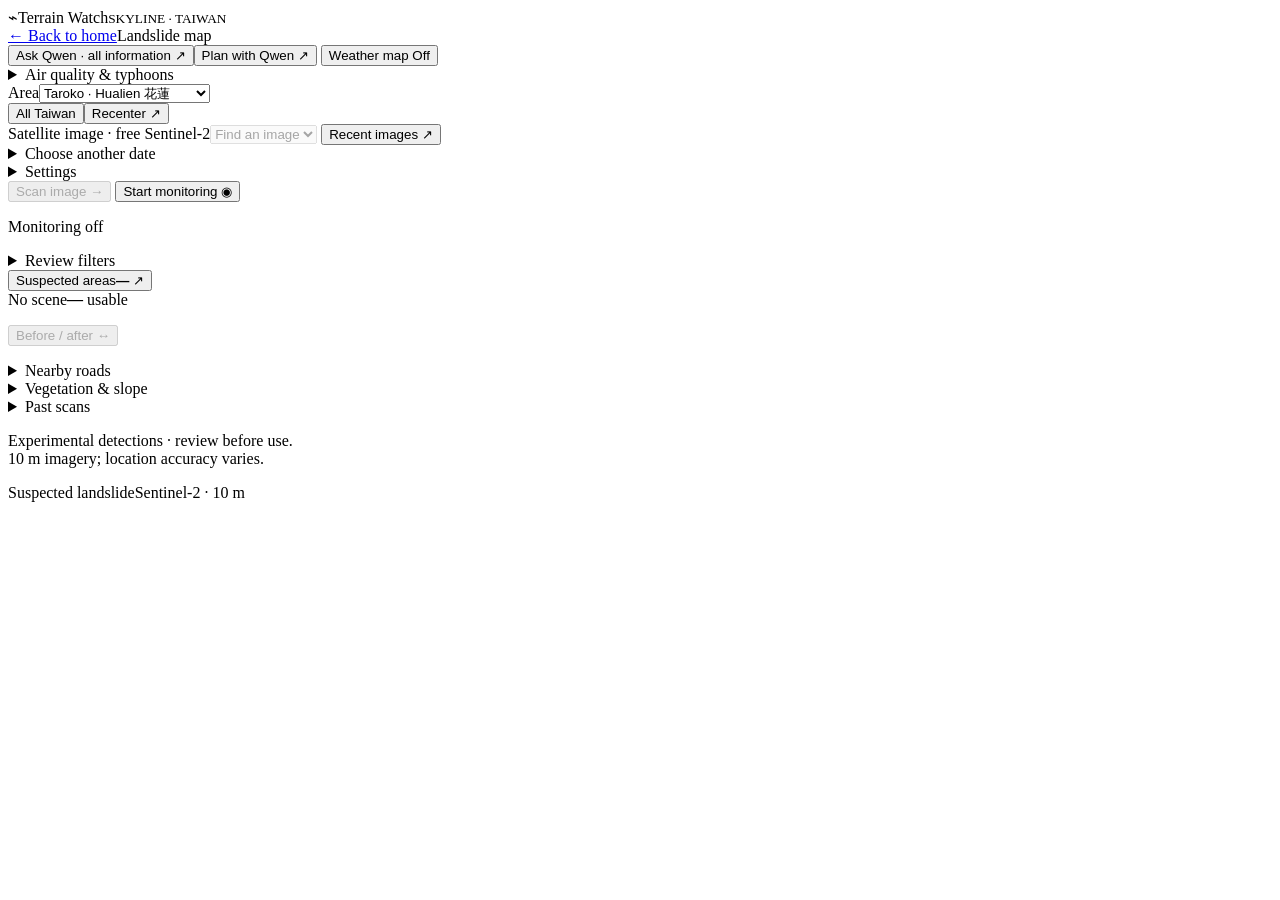
==== submission/static/index.html @ d635cbd6 "Keep scan locations consistent and add measured review guidance" ====
<!doctype html>
<html lang="en"><head><meta charset="utf-8"><meta name="viewport" content="width=device-width,initial-scale=1"><title>Skyline · Terrain Watch</title><link rel="icon" href="data:image/svg+xml,%3Csvg xmlns=%27http://www.w3.org/2000/svg%27 viewBox=%270 0 64 64%27%3E%3Crect width=%2764%27 height=%2764%27 rx=%2712%27 fill=%27%231b2422%27/%3E%3Cpath d=%27M10 48L28 14L38 34L45 24L56 48%27 fill=%27none%27 stroke=%27%23FFC24B%27 stroke-width=%274%27/%3E%3C/svg%3E"><link rel="stylesheet" href="/static/vendor/leaflet.css"><link rel="stylesheet" href="/static/style.css?v=20261116-location1"><link rel="preconnect" href="https://fonts.googleapis.com"><link rel="preconnect" href="https://fonts.gstatic.com" crossorigin><link href="https://fonts.googleapis.com/css2?family=Bricolage+Grotesque:wght@400;500;600;700;800&family=Inter:wght@400;500;600;700&display=swap" rel="stylesheet"><link rel="stylesheet" href="/static/skyline-theme.css?v=3"><link rel="stylesheet" href="/static/workspace.css?v=1"></head>
<body>
<div id="map" aria-label="Taiwan satellite and landslide map"></div>
<section id="windy-surface" class="windy-surface" hidden aria-label="Windy weather map"><iframe id="windy-frame" title="Windy interactive forecast map" referrerpolicy="strict-origin-when-cross-origin"></iframe></section><aside class="controls">
<div class="brand"><span class="brand-icon">⌁</span><span>Terrain Watch<small>SKYLINE · TAIWAN</small></span><span class="live-dot" title="Local server"></span></div>
<nav class="workspace-nav" aria-label="Workspace"><a href="/skyline/#home">← Back to home</a><span aria-current="page">Landslide map</span></nav>
<button class="secondary" data-workspace-qwen>Ask Qwen · all information ↗</button><button id="ask-qwen" class="secondary assistant-open">Plan with Qwen <span>↗</span></button>
<button id="weather-toggle" class="secondary" aria-pressed="false">Weather map <span>Off</span></button><div id="weather-controls" hidden><label for="weather-mode">Weather view</label><select id="weather-mode"><option value="native">Our weather + landslides</option><option value="windy">Windy · interactive map</option></select><div id="windy-options" hidden><label for="windy-layer">Windy layer</label><select id="windy-layer"><option value="wind">Wind</option><option value="rain">Rain / thunder</option><option value="temp">Temperature</option><option value="clouds">Clouds</option></select><div class="map-actions"><button id="windy-taiwan" class="text-button">All Taiwan ↗</button><button id="windy-area" class="text-button">Selected scan area ↗</button></div><p class="hint">Windy is a separate interactive map. Choose Our weather + landslides for segmentation overlays. Qwen and saved reports use MET Norway; forecast values and times may differ.</p></div><div id="native-weather-options">
<label for="weather-metric">Weather layer</label><select id="weather-metric"><option value="precipitation_24h_mm">Rain · next 24 hours</option><option value="precipitation_6h_mm">Rain · next 6 hours</option><option value="precipitation_48h_mm">Rain · next 48 hours</option><option value="precipitation">Hourly rainfall</option><option value="wind_speed_10m">Wind speed &amp; direction</option><option value="temperature_2m">Temperature</option><option value="cloud_cover">Cloud cover</option></select>
<label for="weather-hour">Forecast time <output id="weather-hour-label"></output></label><input id="weather-hour" type="range" min="0" max="47" value="0" step="1" disabled>
<label for="weather-opacity">Weather opacity <output id="weather-opacity-label">35%</output></label><input id="weather-opacity" type="range" min="10" max="85" value="35" step="5">
<div id="weather-legend"></div><p id="weather-status" class="hint" aria-live="polite"></p><p id="weather-resolution" class="hint"></p>
<div class="map-actions"><button id="weather-overview" class="text-button">Taiwan overview ↗</button><button id="weather-refresh" class="text-button">Load this view ↻</button></div>
<p class="hint">ECMWF via MET Norway · CC BY 4.0. Smooth shading is interpolated; transparent gaps are unassessed. Weather stays below landslide outlines.</p></div></div><details id="skyline-context"><summary>Air quality &amp; typhoons</summary><p class="hint">Skyline’s city models and the CWA typhoon feed.</p><label for="skyline-city">City forecast</label><select id="skyline-city"><option>Loading cities…</option></select><button id="skyline-load" class="text-button">Load forecast ↻</button><div id="skyline-air" class="hint" aria-live="polite"></div><div id="skyline-typhoon" class="hint" aria-live="polite"></div><p class="hint">City forecasts are separate from mountain slope observations.</p></details><label for="preset">Area</label><select id="preset"><option value="24.16,121.60">Taroko · Hualien 花蓮</option><option value="24.30,121.15">Taichung mountains 臺中</option><option value="23.55,120.80">Alishan · Chiayi 嘉義</option><option value="24.24,121.27">Ren’ai · Nantou 南投</option><option value="custom">Custom map location</option></select>
<div class="map-actions"><button id="overview" class="text-button">All Taiwan</button><button id="fit" class="text-button">Recenter ↗</button></div>
<label for="scene">Satellite image · free Sentinel-2</label><select id="scene" disabled><option>Find an image</option></select>
<button id="recent" class="text-button">Recent images ↗</button>
<details id="image-options"><summary>Choose another date</summary><div class="row"><div><label for="start">From</label><input id="start" type="date"></div><div><label for="end">To</label><input id="end" type="date"></div></div><div class="row area-row"><label for="cloud">Scene cloud limit</label><select id="cloud"><option value="30">30%</option><option value="60" selected>60%</option><option value="100">Any</option></select></div><button id="search" class="secondary">Find satellite scenes <span>↗</span></button><p id="search-status" class="hint">Free Sentinel-2 imagery. Pick a date range to search.</p></details>
<details id="settings"><summary>Settings</summary><div class="row"><div><label for="lat">Latitude</label><input id="lat" type="number" step="0.0001" value="24.16" min="21.8" max="26.5"></div><div><label for="lon">Longitude</label><input id="lon" type="number" step="0.0001" value="121.60" min="118.0" max="122.1"></div></div><div class="row area-row"><label for="width">Area width</label><select id="width"><option value="2">2 × 2 km</option><option value="6" selected>6 × 6 km</option><option value="12">12 × 12 km</option><option value="24">24 × 24 km</option><option value="36">36 × 36 km</option><option value="60">60 × 60 km</option></select></div><label for="model">Model</label><select id="model"></select><div class="row area-row"><label for="confidence">Segmentation threshold</label><output id="confidence-value">0.35</output></div><input id="confidence" type="range" min="0.001" max="0.95" step="0.001" value="0.35"><p id="model-note" class="hint">U-Net · infrared + terrain · 128 px at native 10 m. Threshold is a model score, not landslide risk.</p><p class="hint">Click the map to move the area.</p></details>
<button id="scan" class="primary" disabled>Scan image <span>→</span></button>
<div id="progress-wrap" hidden><div class="progress-track"><div id="progress"></div></div><p id="scan-status" aria-live="polite"></p></div><div id="error" role="alert" hidden></div>
<button id="watch" class="secondary">Start monitoring <span>◉</span></button><button id="check-now" class="text-button" hidden>Check now ↻</button><p id="watch-status" class="hint watch-hint" aria-live="polite">Monitoring off</p>
<details id="review-filters"><summary>Review filters <span id="filter-badge"></span></summary><label class="filter-check"><input id="filter-vegetation" type="checkbox"> Vegetation loss supported</label><label class="filter-check"><input id="filter-road" type="checkbox"> Within 200 m of a mapped road</label><label for="filter-size">Minimum footprint</label><select id="filter-size"><option value="0">Any size</option><option value="1000">0.1 ha</option><option value="5000">0.5 ha</option><option value="10000">1 ha</option><option value="50000">5 ha</option></select><p id="filter-summary" class="hint" aria-live="polite">Select a scan to review candidates.</p><button id="reset-filters" class="text-button">Reset · show all</button><p class="hint">Filters combine. Missing evidence does not pass a filter. Qwen and downloads use the complete scan.</p></details>
<button id="toggle-results" class="result-toggle"><span>Suspected areas</span><span><b id="count">—</b> ↗</span></button>
<div class="meta"><span id="acquired">No scene</span><span><b id="usable">—</b> usable</span></div>
<p id="coverage" class="hint" aria-live="polite"></p>
<button id="compare-images" class="secondary" disabled>Before / after <span>↔</span></button><p id="comparison-availability" class="hint"></p>
<details id="roads-panel"><summary>Nearby roads</summary><p id="roads-note" class="hint">Select a completed scan.</p><button id="check-roads" class="text-button" disabled>Check nearby roads ↗</button><p class="hint">Distance to mapped road centerlines, within 2 km. Tracks included. Proximity does not establish a blockage or unsafe road. © OpenStreetMap contributors.</p></details>
<details id="evidence-panel"><summary>Vegetation &amp; slope</summary><p id="evidence-note" class="hint">Run a new scan to calculate supporting evidence.</p><label for="evidence-view">Map view</label><select id="evidence-view"><option value="after">After image</option></select><p id="evidence-legend" class="hint"></p><p class="hint">For U-Net, slope is also a model input; this is supporting context, not independent confirmation.</p><p class="hint">Screening rules: prior NDVI ≥0.4, drop ≥0.2 on ≥30% of paired clear pixels; median slope ≥15°. At least 50% coverage required. These rules are experimental. All candidates stay visible.</p></details>
<details class="history"><summary>Past scans</summary><div id="history">No scans yet.</div></details>
<p class="notice">Experimental detections · review before use.<br>10 m imagery; location accuracy varies.</p>
</aside>
<section id="result-drawer" class="result-drawer" hidden><nav class="feature-back" aria-label="Results navigation"><button type="button" class="text-button" data-back-map="result">← Back to map</button><a href="/skyline/#home">Skyline home ↗</a></nav>
<div class="results-header"><h2>Suspected areas</h2><button id="close-results" class="text-button" aria-label="Close detection list">✕</button></div><p id="result-note" class="hint">Run a scan to find candidates.</p><div id="downloads" hidden><a id="csv" class="download" download>↓ All CSV</a><a id="geojson" class="download" download>↓ All GeoJSON</a><a id="mask-download" class="download" download hidden>↓ Segmentation TIFF</a></div><details id="result-weather-panel" open><summary>Weather forecast</summary><div id="result-weather"></div><button id="refresh-result-weather" class="text-button" disabled>Add current forecast ↻</button><div id="weather-downloads" hidden><a id="weather-json" class="download" download>↓ Forecast JSON</a><a id="weather-csv" class="download" download>↓ Hourly CSV</a></div></details><label for="candidate-order">Order candidates</label><select id="candidate-order"><option value="id">Area number</option><option value="road">Nearest to a mapped road</option></select><div class="table-wrap"><table><thead><tr><th>AREA</th><th>LATITUDE</th><th>LONGITUDE</th><th>SIZE</th><th>SCORE / EVIDENCE</th><th>NEAREST ROAD</th><th></th></tr></thead><tbody id="detections"><tr><td colspan="6" class="empty">No scan selected.</td></tr></tbody></table></div></section>
<section id="assistant-drawer" class="result-drawer assistant-drawer" aria-label="Local Qwen scan assistant" hidden><nav class="feature-back" aria-label="Qwen navigation"><button type="button" class="text-button" data-back-map="assistant">← Back to map</button><a href="/skyline/#home">Skyline home ↗</a></nav>
<div class="results-header"><h2>Qwen assistant</h2><button id="close-assistant" class="text-button" aria-label="Close Qwen assistant">✕</button></div>
<p id="assistant-status" class="hint">Local assistant · runs on your Mac</p>
<form id="assistant-form"><label for="assistant-input">What would you like to check?</label><textarea id="assistant-input" rows="3" maxlength="1500" required placeholder="Scan Hualien’s mountains"></textarea><label for="assistant-size">Proposed scan size</label><select id="assistant-size"><option value="">Automatic · based on requested place</option><option value="6">6 × 6 km · 36 km²</option><option value="12">12 × 12 km · 144 km²</option><option value="24">24 × 24 km · 576 km²</option><option value="36">36 × 36 km · 1,296 km²</option><option value="60">60 × 60 km · 3,600 km²</option></select><button id="assistant-prepare" class="secondary" type="submit">Prepare request <span>→</span></button></form>
<button id="assistant-new" class="text-button" hidden>New request ↗</button><p id="assistant-help" class="hint">Ask “weather in Hualien,” “rain here,” or request a scan anywhere in Taiwan. Up to 60 × 60 km per scan.</p>
<details id="assistant-chat" open><summary>Ask a follow-up</summary>
<p id="assistant-chat-context" class="hint">General questions · no scan selected</p>
<button id="assistant-chat-use-scan" class="text-button" hidden>Discuss the displayed scan ↗</button>
<div id="assistant-chat-messages" role="log" aria-label="Conversation with Qwen" aria-live="polite"></div>
<form id="assistant-chat-form"><label for="assistant-chat-input">Your question</label><textarea id="assistant-chat-input" rows="2" maxlength="1500" required placeholder="Why was Area 26 flagged? Which areas are near roads?"></textarea><button id="assistant-chat-send" class="secondary" type="submit">Ask Qwen <span>→</span></button></form>
<p id="assistant-chat-status" class="hint" role="status"></p><p class="hint">Answers use the saved scan and forecast. Recent questions stay in this conversation.</p>
</details>
<p id="assistant-message" class="assistant-message" role="status" aria-live="polite"></p>
<div id="assistant-weather" hidden></div><div id="assistant-place-choices" hidden></div><p class="hint">Place search: <a href="https://photon.komoot.io" target="_blank" rel="noopener">Photon</a> / © <a href="https://www.openstreetmap.org/copyright" target="_blank" rel="noopener">OpenStreetMap</a>. The place query is sent to this public service; Qwen runs locally.</p>
<div id="assistant-plan" hidden><div class="assistant-plan-card"><h3 id="assistant-plan-name"></h3><p id="assistant-scope" class="hint"></p><p id="assistant-plan-facts"></p><p id="assistant-eta" class="assistant-eta"></p><details><summary>About the estimate</summary><p id="assistant-estimate-note" class="hint"></p><p id="assistant-scene-note" class="hint"></p></details><button id="assistant-boundary" class="text-button">Show proposed boundary ↗</button></div>
<button id="assistant-confirm" class="primary">Start this scan <span>→</span></button><button id="assistant-cancel" class="text-button assistant-cancel">Cancel plan</button><progress id="assistant-progress" max="100" value="0" hidden></progress></div>
<div id="assistant-report" hidden><h3>Scan report</h3><p id="assistant-overview"></p><p id="assistant-report-facts" class="hint"></p><h3>Locations to review</h3><p class="hint">Up to five candidates, ranked for review.</p><div id="assistant-locations"></div><p id="assistant-ranking" class="hint"></p><div><a id="assistant-report-download" class="download" download>↓ Report</a><a id="assistant-csv" class="download" download>↓ CSV</a><a id="assistant-geojson" class="download" download>↓ GeoJSON</a></div><p id="assistant-report-source" class="hint"></p><p id="assistant-limitations" class="notice"></p></div>
</section>
<div id="compare-divider" hidden><span>BEFORE · AFTER</span></div>
<section id="compare-toolbar" aria-label="Before and after comparison" hidden>
<div class="compare-heading"><strong>Before / after</strong><button id="close-compare" class="text-button" aria-label="Back to map">← Back to map</button></div>
<div class="compare-dates"><span id="compare-before-date"></span><span id="compare-after-date"></span></div>
<label class="sr-only" for="compare-position">Before and after split position</label><input id="compare-position" type="range" min="0" max="100" value="50" step="1">
<label class="sr-only" for="compare-candidate">Comparison location</label><select id="compare-candidate"><option value="all">Whole scanned area</option></select>
<p id="compare-evidence" class="hint"></p><p class="compare-caution">Aligned 10 m imagery · clouds and missing pixels are unassessed. Visual change alone does not confirm a landslide.</p>
</section>
<div class="map-bottom"><span class="legend"><i></i> Suspected landslide</span><span id="map-badge-text">Sentinel-2 · 10 m</span></div>
<span id="map-title" hidden></span>
<script src="/static/vendor/leaflet.js"></script><script src="/static/review_filters.js?v=1"></script><script src="/static/scan_display.js?v=1"></script><script src="/static/app.js?v=20261116-location1"></script><script src="/static/review.js?v=20261116-location1"></script><script src="/static/weather.js?v=20261116-location1"></script><script src="/static/assistant.js?v=20261116-location1"></script><script src="/static/workspace.js?v=1"></script><script src="/static/skyline.js?v=2"></script></body></html>
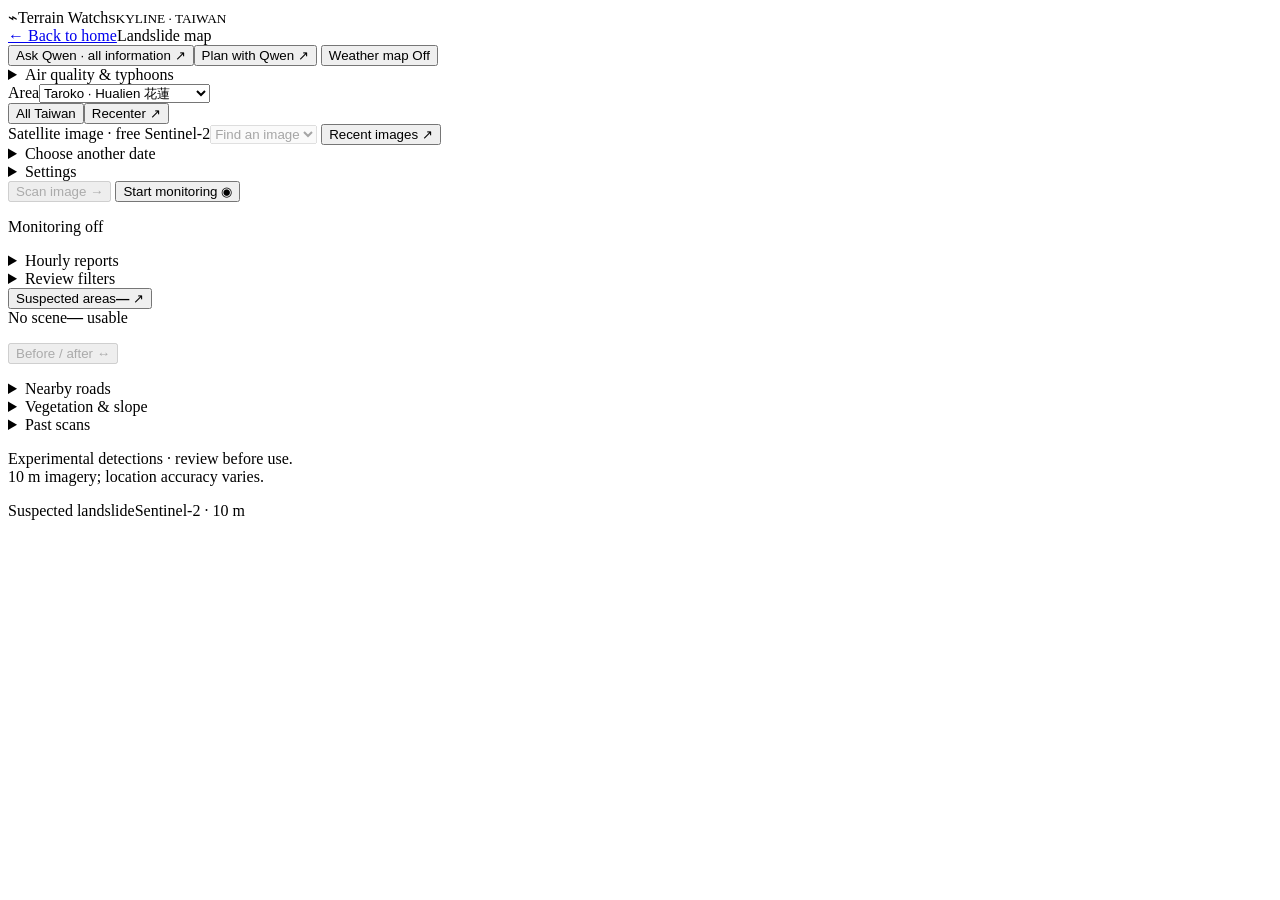
==== commit 06f27a05: "Save hourly monitoring reports and expose report history" ====
--- a/submission/static/index.html
+++ b/submission/static/index.html
@@ -1,5 +1,5 @@
 <!doctype html>
-<html lang="en"><head><meta charset="utf-8"><meta name="viewport" content="width=device-width,initial-scale=1"><title>Skyline · Terrain Watch</title><link rel="icon" href="data:image/svg+xml,%3Csvg xmlns=%27http://www.w3.org/2000/svg%27 viewBox=%270 0 64 64%27%3E%3Crect width=%2764%27 height=%2764%27 rx=%2712%27 fill=%27%231b2422%27/%3E%3Cpath d=%27M10 48L28 14L38 34L45 24L56 48%27 fill=%27none%27 stroke=%27%23FFC24B%27 stroke-width=%274%27/%3E%3C/svg%3E"><link rel="stylesheet" href="/static/vendor/leaflet.css"><link rel="stylesheet" href="/static/style.css?v=20261116-location1"><link rel="preconnect" href="https://fonts.googleapis.com"><link rel="preconnect" href="https://fonts.gstatic.com" crossorigin><link href="https://fonts.googleapis.com/css2?family=Bricolage+Grotesque:wght@400;500;600;700;800&family=Inter:wght@400;500;600;700&display=swap" rel="stylesheet"><link rel="stylesheet" href="/static/skyline-theme.css?v=3"><link rel="stylesheet" href="/static/workspace.css?v=1"></head>
+<html lang="en"><head><meta charset="utf-8"><meta name="viewport" content="width=device-width,initial-scale=1"><title>Skyline · Terrain Watch</title><link rel="icon" href="data:image/svg+xml,%3Csvg xmlns=%27http://www.w3.org/2000/svg%27 viewBox=%270 0 64 64%27%3E%3Crect width=%2764%27 height=%2764%27 rx=%2712%27 fill=%27%231b2422%27/%3E%3Cpath d=%27M10 48L28 14L38 34L45 24L56 48%27 fill=%27none%27 stroke=%27%23FFC24B%27 stroke-width=%274%27/%3E%3C/svg%3E"><link rel="stylesheet" href="/static/vendor/leaflet.css"><link rel="stylesheet" href="/static/style.css?v=20261116-location1"><link rel="preconnect" href="https://fonts.googleapis.com"><link rel="preconnect" href="https://fonts.gstatic.com" crossorigin><link href="https://fonts.googleapis.com/css2?family=Bricolage+Grotesque:wght@400;500;600;700;800&family=Inter:wght@400;500;600;700&display=swap" rel="stylesheet"><link rel="stylesheet" href="/static/skyline-theme.css?v=3"><link rel="stylesheet" href="/static/workspace.css?v=20261116-review-buttons"></head>
 <body>
 <div id="map" aria-label="Taiwan satellite and landslide map"></div>
 <section id="windy-surface" class="windy-surface" hidden aria-label="Windy weather map"><iframe id="windy-frame" title="Windy interactive forecast map" referrerpolicy="strict-origin-when-cross-origin"></iframe></section><aside class="controls">
@@ -20,7 +20,7 @@
 <details id="settings"><summary>Settings</summary><div class="row"><div><label for="lat">Latitude</label><input id="lat" type="number" step="0.0001" value="24.16" min="21.8" max="26.5"></div><div><label for="lon">Longitude</label><input id="lon" type="number" step="0.0001" value="121.60" min="118.0" max="122.1"></div></div><div class="row area-row"><label for="width">Area width</label><select id="width"><option value="2">2 × 2 km</option><option value="6" selected>6 × 6 km</option><option value="12">12 × 12 km</option><option value="24">24 × 24 km</option><option value="36">36 × 36 km</option><option value="60">60 × 60 km</option></select></div><label for="model">Model</label><select id="model"></select><div class="row area-row"><label for="confidence">Segmentation threshold</label><output id="confidence-value">0.35</output></div><input id="confidence" type="range" min="0.001" max="0.95" step="0.001" value="0.35"><p id="model-note" class="hint">U-Net · infrared + terrain · 128 px at native 10 m. Threshold is a model score, not landslide risk.</p><p class="hint">Click the map to move the area.</p></details>
 <button id="scan" class="primary" disabled>Scan image <span>→</span></button>
 <div id="progress-wrap" hidden><div class="progress-track"><div id="progress"></div></div><p id="scan-status" aria-live="polite"></p></div><div id="error" role="alert" hidden></div>
-<button id="watch" class="secondary">Start monitoring <span>◉</span></button><button id="check-now" class="text-button" hidden>Check now ↻</button><p id="watch-status" class="hint watch-hint" aria-live="polite">Monitoring off</p>
+<button id="watch" class="secondary">Start monitoring <span>◉</span></button><button id="check-now" class="text-button" hidden>Check now ↻</button><p id="watch-status" class="hint watch-hint" aria-live="polite">Monitoring off</p><details id="hourly-reports"><summary>Hourly reports</summary><p class="hint">Saved every hour while monitoring runs, even without new imagery. Latest 24 shown; last 168 retained. No reports while this Mac or server is off.</p><div id="hourly-report-list">No reports saved yet.</div></details>
 <details id="review-filters"><summary>Review filters <span id="filter-badge"></span></summary><label class="filter-check"><input id="filter-vegetation" type="checkbox"> Vegetation loss supported</label><label class="filter-check"><input id="filter-road" type="checkbox"> Within 200 m of a mapped road</label><label for="filter-size">Minimum footprint</label><select id="filter-size"><option value="0">Any size</option><option value="1000">0.1 ha</option><option value="5000">0.5 ha</option><option value="10000">1 ha</option><option value="50000">5 ha</option></select><p id="filter-summary" class="hint" aria-live="polite">Select a scan to review candidates.</p><button id="reset-filters" class="text-button">Reset · show all</button><p class="hint">Filters combine. Missing evidence does not pass a filter. Qwen and downloads use the complete scan.</p></details>
 <button id="toggle-results" class="result-toggle"><span>Suspected areas</span><span><b id="count">—</b> ↗</span></button>
 <div class="meta"><span id="acquired">No scene</span><span><b id="usable">—</b> usable</span></div>
@@ -61,4 +61,4 @@
 </section>
 <div class="map-bottom"><span class="legend"><i></i> Suspected landslide</span><span id="map-badge-text">Sentinel-2 · 10 m</span></div>
 <span id="map-title" hidden></span>
-<script src="/static/vendor/leaflet.js"></script><script src="/static/review_filters.js?v=1"></script><script src="/static/scan_display.js?v=1"></script><script src="/static/app.js?v=20261116-location1"></script><script src="/static/review.js?v=20261116-location1"></script><script src="/static/weather.js?v=20261116-location1"></script><script src="/static/assistant.js?v=20261116-location1"></script><script src="/static/workspace.js?v=1"></script><script src="/static/skyline.js?v=2"></script></body></html>
+<script src="/static/vendor/leaflet.js"></script><script src="/static/review_filters.js?v=1"></script><script src="/static/scan_display.js?v=1"></script><script src="/static/app.js?v=20261116-hourly"></script><script src="/static/review.js?v=20261116-location1"></script><script src="/static/weather.js?v=20261116-location1"></script><script src="/static/assistant.js?v=20261116-location1"></script><script src="/static/workspace.js?v=20261116-review-buttons"></script><script src="/static/skyline.js?v=20261116-review-buttons"></script></body></html>
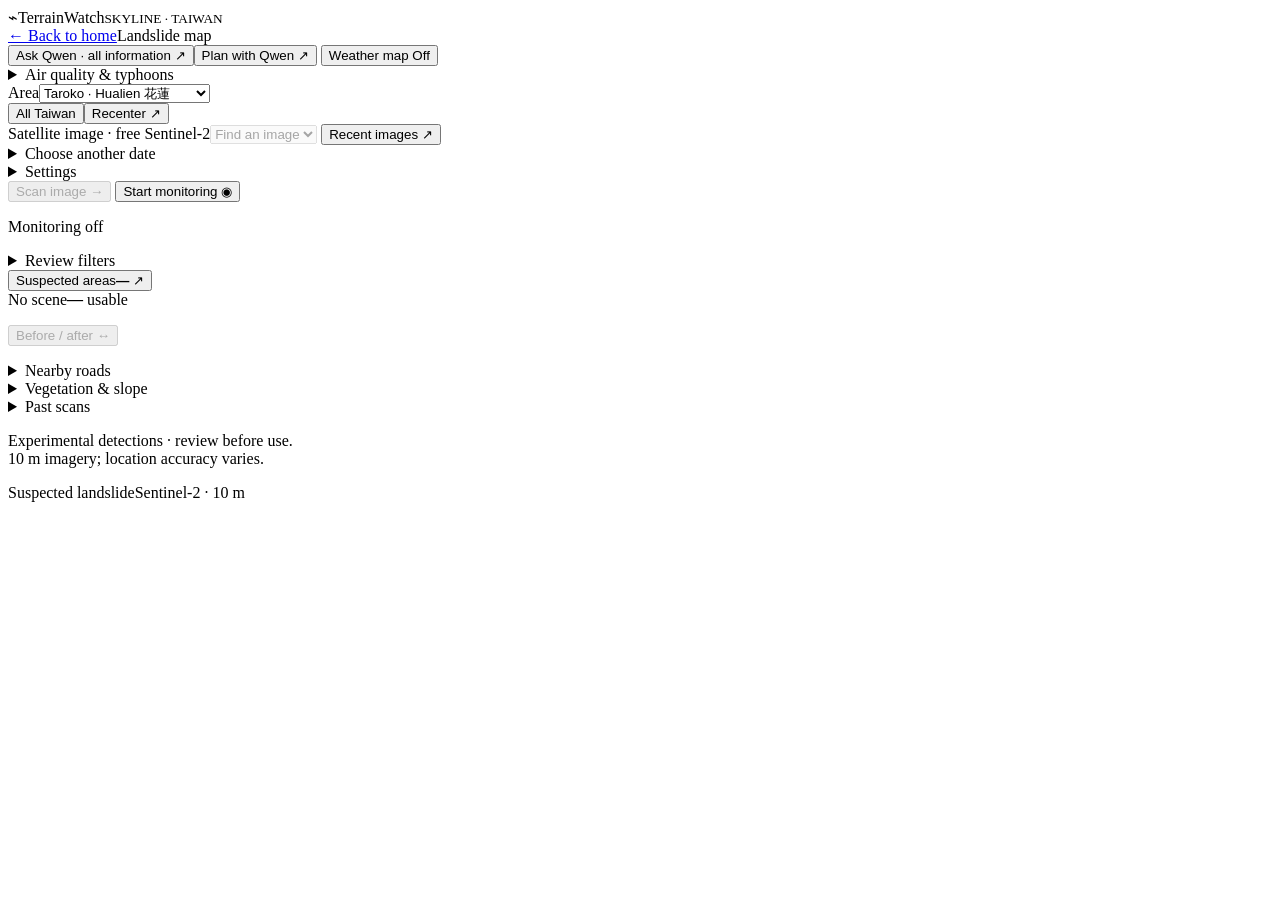
==== commit cdb983b0: "Auto-sync 2026-11-16 09:03:12 from MacBook-Air-4.local" ====
--- a/submission/static/index.html
+++ b/submission/static/index.html
@@ -1,9 +1,9 @@
 <!doctype html>
-<html lang="en"><head><meta charset="utf-8"><meta name="viewport" content="width=device-width,initial-scale=1"><title>Skyline · Terrain Watch</title><link rel="icon" href="data:image/svg+xml,%3Csvg xmlns=%27http://www.w3.org/2000/svg%27 viewBox=%270 0 64 64%27%3E%3Crect width=%2764%27 height=%2764%27 rx=%2712%27 fill=%27%231b2422%27/%3E%3Cpath d=%27M10 48L28 14L38 34L45 24L56 48%27 fill=%27none%27 stroke=%27%23FFC24B%27 stroke-width=%274%27/%3E%3C/svg%3E"><link rel="stylesheet" href="/static/vendor/leaflet.css"><link rel="stylesheet" href="/static/style.css?v=20261116-location1"><link rel="preconnect" href="https://fonts.googleapis.com"><link rel="preconnect" href="https://fonts.gstatic.com" crossorigin><link href="https://fonts.googleapis.com/css2?family=Bricolage+Grotesque:wght@400;500;600;700;800&family=Inter:wght@400;500;600;700&display=swap" rel="stylesheet"><link rel="stylesheet" href="/static/skyline-theme.css?v=3"><link rel="stylesheet" href="/static/workspace.css?v=20261116-review-buttons"></head>
+<html lang="en"><head><meta charset="utf-8"><meta name="viewport" content="width=device-width,initial-scale=1"><title>Skyline · TerrainWatch</title><link rel="icon" href="data:image/svg+xml,%3Csvg xmlns=%27http://www.w3.org/2000/svg%27 viewBox=%270 0 64 64%27%3E%3Crect width=%2764%27 height=%2764%27 rx=%2712%27 fill=%27%231b2422%27/%3E%3Cpath d=%27M10 48L28 14L38 34L45 24L56 48%27 fill=%27none%27 stroke=%27%23FFC24B%27 stroke-width=%274%27/%3E%3C/svg%3E"><link rel="stylesheet" href="/static/vendor/leaflet.css"><link rel="stylesheet" href="/static/style.css?v=20261116-location1"><link rel="preconnect" href="https://fonts.googleapis.com"><link rel="preconnect" href="https://fonts.gstatic.com" crossorigin><link href="https://fonts.googleapis.com/css2?family=Bricolage+Grotesque:wght@400;500;600;700;800&family=Inter:wght@400;500;600;700&display=swap" rel="stylesheet"><link rel="stylesheet" href="/static/skyline-theme.css?v=3"><link rel="stylesheet" href="/static/workspace.css?v=1"></head>
 <body>
 <div id="map" aria-label="Taiwan satellite and landslide map"></div>
 <section id="windy-surface" class="windy-surface" hidden aria-label="Windy weather map"><iframe id="windy-frame" title="Windy interactive forecast map" referrerpolicy="strict-origin-when-cross-origin"></iframe></section><aside class="controls">
-<div class="brand"><span class="brand-icon">⌁</span><span>Terrain Watch<small>SKYLINE · TAIWAN</small></span><span class="live-dot" title="Local server"></span></div>
+<div class="brand"><span class="brand-icon">⌁</span><span>TerrainWatch<small>SKYLINE · TAIWAN</small></span><span class="live-dot" title="Local server"></span></div>
 <nav class="workspace-nav" aria-label="Workspace"><a href="/skyline/#home">← Back to home</a><span aria-current="page">Landslide map</span></nav>
 <button class="secondary" data-workspace-qwen>Ask Qwen · all information ↗</button><button id="ask-qwen" class="secondary assistant-open">Plan with Qwen <span>↗</span></button>
 <button id="weather-toggle" class="secondary" aria-pressed="false">Weather map <span>Off</span></button><div id="weather-controls" hidden><label for="weather-mode">Weather view</label><select id="weather-mode"><option value="native">Our weather + landslides</option><option value="windy">Windy · interactive map</option></select><div id="windy-options" hidden><label for="windy-layer">Windy layer</label><select id="windy-layer"><option value="wind">Wind</option><option value="rain">Rain / thunder</option><option value="temp">Temperature</option><option value="clouds">Clouds</option></select><div class="map-actions"><button id="windy-taiwan" class="text-button">All Taiwan ↗</button><button id="windy-area" class="text-button">Selected scan area ↗</button></div><p class="hint">Windy is a separate interactive map. Choose Our weather + landslides for segmentation overlays. Qwen and saved reports use MET Norway; forecast values and times may differ.</p></div><div id="native-weather-options">
@@ -20,7 +20,7 @@
 <details id="settings"><summary>Settings</summary><div class="row"><div><label for="lat">Latitude</label><input id="lat" type="number" step="0.0001" value="24.16" min="21.8" max="26.5"></div><div><label for="lon">Longitude</label><input id="lon" type="number" step="0.0001" value="121.60" min="118.0" max="122.1"></div></div><div class="row area-row"><label for="width">Area width</label><select id="width"><option value="2">2 × 2 km</option><option value="6" selected>6 × 6 km</option><option value="12">12 × 12 km</option><option value="24">24 × 24 km</option><option value="36">36 × 36 km</option><option value="60">60 × 60 km</option></select></div><label for="model">Model</label><select id="model"></select><div class="row area-row"><label for="confidence">Segmentation threshold</label><output id="confidence-value">0.35</output></div><input id="confidence" type="range" min="0.001" max="0.95" step="0.001" value="0.35"><p id="model-note" class="hint">U-Net · infrared + terrain · 128 px at native 10 m. Threshold is a model score, not landslide risk.</p><p class="hint">Click the map to move the area.</p></details>
 <button id="scan" class="primary" disabled>Scan image <span>→</span></button>
 <div id="progress-wrap" hidden><div class="progress-track"><div id="progress"></div></div><p id="scan-status" aria-live="polite"></p></div><div id="error" role="alert" hidden></div>
-<button id="watch" class="secondary">Start monitoring <span>◉</span></button><button id="check-now" class="text-button" hidden>Check now ↻</button><p id="watch-status" class="hint watch-hint" aria-live="polite">Monitoring off</p><details id="hourly-reports"><summary>Hourly reports</summary><p class="hint">Saved every hour while monitoring runs, even without new imagery. Latest 24 shown; last 168 retained. No reports while this Mac or server is off.</p><div id="hourly-report-list">No reports saved yet.</div></details>
+<button id="watch" class="secondary">Start monitoring <span>◉</span></button><button id="check-now" class="text-button" hidden>Check now ↻</button><p id="watch-status" class="hint watch-hint" aria-live="polite">Monitoring off</p>
 <details id="review-filters"><summary>Review filters <span id="filter-badge"></span></summary><label class="filter-check"><input id="filter-vegetation" type="checkbox"> Vegetation loss supported</label><label class="filter-check"><input id="filter-road" type="checkbox"> Within 200 m of a mapped road</label><label for="filter-size">Minimum footprint</label><select id="filter-size"><option value="0">Any size</option><option value="1000">0.1 ha</option><option value="5000">0.5 ha</option><option value="10000">1 ha</option><option value="50000">5 ha</option></select><p id="filter-summary" class="hint" aria-live="polite">Select a scan to review candidates.</p><button id="reset-filters" class="text-button">Reset · show all</button><p class="hint">Filters combine. Missing evidence does not pass a filter. Qwen and downloads use the complete scan.</p></details>
 <button id="toggle-results" class="result-toggle"><span>Suspected areas</span><span><b id="count">—</b> ↗</span></button>
 <div class="meta"><span id="acquired">No scene</span><span><b id="usable">—</b> usable</span></div>
@@ -61,4 +61,4 @@
 </section>
 <div class="map-bottom"><span class="legend"><i></i> Suspected landslide</span><span id="map-badge-text">Sentinel-2 · 10 m</span></div>
 <span id="map-title" hidden></span>
-<script src="/static/vendor/leaflet.js"></script><script src="/static/review_filters.js?v=1"></script><script src="/static/scan_display.js?v=1"></script><script src="/static/app.js?v=20261116-hourly"></script><script src="/static/review.js?v=20261116-location1"></script><script src="/static/weather.js?v=20261116-location1"></script><script src="/static/assistant.js?v=20261116-location1"></script><script src="/static/workspace.js?v=20261116-review-buttons"></script><script src="/static/skyline.js?v=20261116-review-buttons"></script></body></html>
+<script src="/static/vendor/leaflet.js"></script><script src="/static/review_filters.js?v=1"></script><script src="/static/scan_display.js?v=1"></script><script src="/static/app.js?v=20261116-location1"></script><script src="/static/review.js?v=20261116-location1"></script><script src="/static/weather.js?v=20261116-location1"></script><script src="/static/assistant.js?v=20261116-location1"></script><script src="/static/workspace.js?v=1"></script><script src="/static/skyline.js?v=2"></script></body></html>
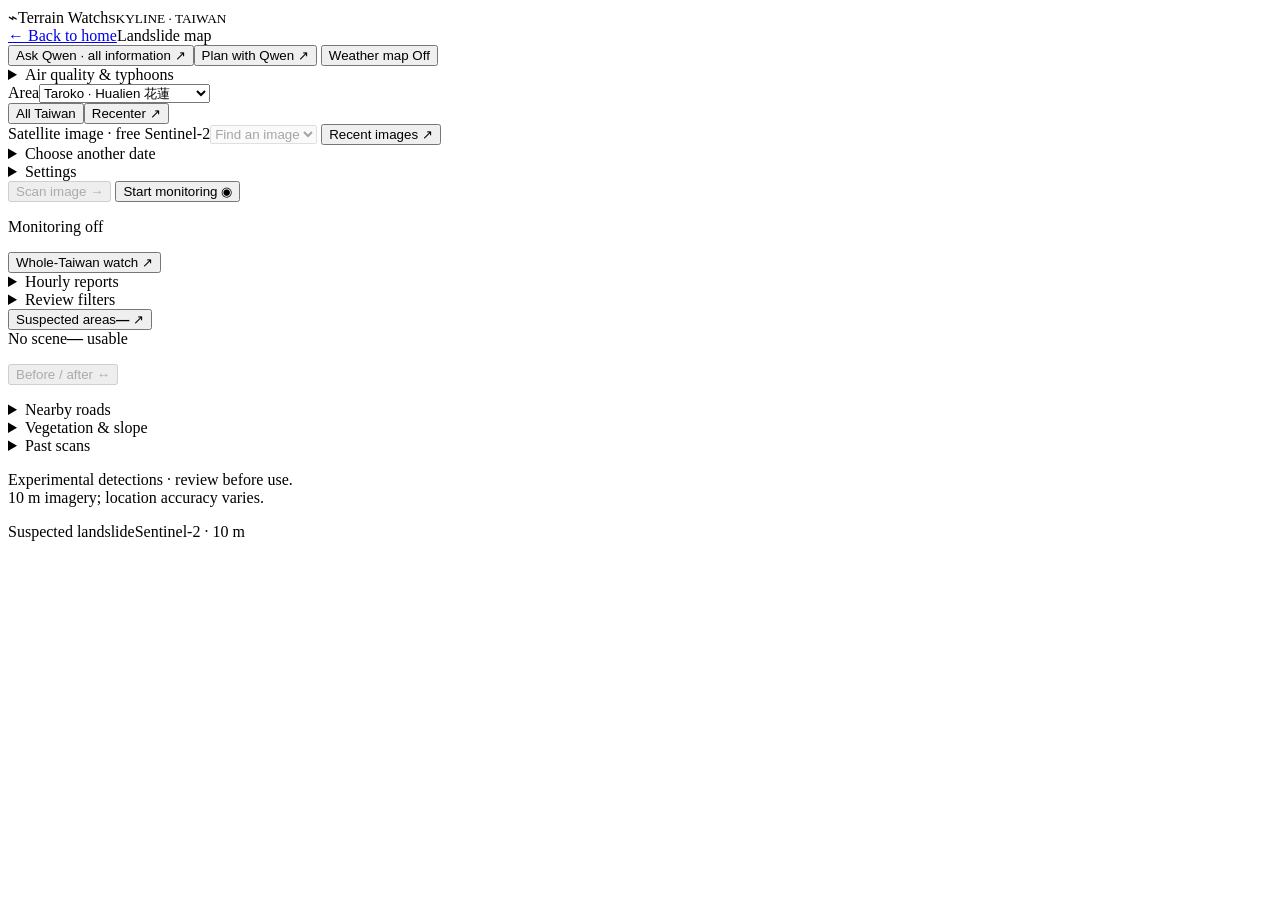
==== commit 32a6e2b2: "Add resumable whole-Taiwan imagery watch and weather review priorities" ====
--- a/submission/static/index.html
+++ b/submission/static/index.html
@@ -1,9 +1,9 @@
 <!doctype html>
-<html lang="en"><head><meta charset="utf-8"><meta name="viewport" content="width=device-width,initial-scale=1"><title>Skyline · TerrainWatch</title><link rel="icon" href="data:image/svg+xml,%3Csvg xmlns=%27http://www.w3.org/2000/svg%27 viewBox=%270 0 64 64%27%3E%3Crect width=%2764%27 height=%2764%27 rx=%2712%27 fill=%27%231b2422%27/%3E%3Cpath d=%27M10 48L28 14L38 34L45 24L56 48%27 fill=%27none%27 stroke=%27%23FFC24B%27 stroke-width=%274%27/%3E%3C/svg%3E"><link rel="stylesheet" href="/static/vendor/leaflet.css"><link rel="stylesheet" href="/static/style.css?v=20261116-location1"><link rel="preconnect" href="https://fonts.googleapis.com"><link rel="preconnect" href="https://fonts.gstatic.com" crossorigin><link href="https://fonts.googleapis.com/css2?family=Bricolage+Grotesque:wght@400;500;600;700;800&family=Inter:wght@400;500;600;700&display=swap" rel="stylesheet"><link rel="stylesheet" href="/static/skyline-theme.css?v=3"><link rel="stylesheet" href="/static/workspace.css?v=1"></head>
+<html lang="en"><head><meta charset="utf-8"><meta name="viewport" content="width=device-width,initial-scale=1"><title>Skyline · Terrain Watch</title><link rel="icon" href="data:image/svg+xml,%3Csvg xmlns=%27http://www.w3.org/2000/svg%27 viewBox=%270 0 64 64%27%3E%3Crect width=%2764%27 height=%2764%27 rx=%2712%27 fill=%27%231b2422%27/%3E%3Cpath d=%27M10 48L28 14L38 34L45 24L56 48%27 fill=%27none%27 stroke=%27%23FFC24B%27 stroke-width=%274%27/%3E%3C/svg%3E"><link rel="stylesheet" href="/static/vendor/leaflet.css"><link rel="stylesheet" href="/static/style.css?v=20261116-location1"><link rel="preconnect" href="https://fonts.googleapis.com"><link rel="preconnect" href="https://fonts.gstatic.com" crossorigin><link href="https://fonts.googleapis.com/css2?family=Bricolage+Grotesque:wght@400;500;600;700;800&family=Inter:wght@400;500;600;700&display=swap" rel="stylesheet"><link rel="stylesheet" href="/static/skyline-theme.css?v=3"><link rel="stylesheet" href="/static/workspace.css?v=20261116-review-buttons"></head>
 <body>
 <div id="map" aria-label="Taiwan satellite and landslide map"></div>
 <section id="windy-surface" class="windy-surface" hidden aria-label="Windy weather map"><iframe id="windy-frame" title="Windy interactive forecast map" referrerpolicy="strict-origin-when-cross-origin"></iframe></section><aside class="controls">
-<div class="brand"><span class="brand-icon">⌁</span><span>TerrainWatch<small>SKYLINE · TAIWAN</small></span><span class="live-dot" title="Local server"></span></div>
+<div class="brand"><span class="brand-icon">⌁</span><span>Terrain Watch<small>SKYLINE · TAIWAN</small></span><span class="live-dot" title="Local server"></span></div>
 <nav class="workspace-nav" aria-label="Workspace"><a href="/skyline/#home">← Back to home</a><span aria-current="page">Landslide map</span></nav>
 <button class="secondary" data-workspace-qwen>Ask Qwen · all information ↗</button><button id="ask-qwen" class="secondary assistant-open">Plan with Qwen <span>↗</span></button>
 <button id="weather-toggle" class="secondary" aria-pressed="false">Weather map <span>Off</span></button><div id="weather-controls" hidden><label for="weather-mode">Weather view</label><select id="weather-mode"><option value="native">Our weather + landslides</option><option value="windy">Windy · interactive map</option></select><div id="windy-options" hidden><label for="windy-layer">Windy layer</label><select id="windy-layer"><option value="wind">Wind</option><option value="rain">Rain / thunder</option><option value="temp">Temperature</option><option value="clouds">Clouds</option></select><div class="map-actions"><button id="windy-taiwan" class="text-button">All Taiwan ↗</button><button id="windy-area" class="text-button">Selected scan area ↗</button></div><p class="hint">Windy is a separate interactive map. Choose Our weather + landslides for segmentation overlays. Qwen and saved reports use MET Norway; forecast values and times may differ.</p></div><div id="native-weather-options">
@@ -20,7 +20,7 @@
 <details id="settings"><summary>Settings</summary><div class="row"><div><label for="lat">Latitude</label><input id="lat" type="number" step="0.0001" value="24.16" min="21.8" max="26.5"></div><div><label for="lon">Longitude</label><input id="lon" type="number" step="0.0001" value="121.60" min="118.0" max="122.1"></div></div><div class="row area-row"><label for="width">Area width</label><select id="width"><option value="2">2 × 2 km</option><option value="6" selected>6 × 6 km</option><option value="12">12 × 12 km</option><option value="24">24 × 24 km</option><option value="36">36 × 36 km</option><option value="60">60 × 60 km</option></select></div><label for="model">Model</label><select id="model"></select><div class="row area-row"><label for="confidence">Segmentation threshold</label><output id="confidence-value">0.35</output></div><input id="confidence" type="range" min="0.001" max="0.95" step="0.001" value="0.35"><p id="model-note" class="hint">U-Net · infrared + terrain · 128 px at native 10 m. Threshold is a model score, not landslide risk.</p><p class="hint">Click the map to move the area.</p></details>
 <button id="scan" class="primary" disabled>Scan image <span>→</span></button>
 <div id="progress-wrap" hidden><div class="progress-track"><div id="progress"></div></div><p id="scan-status" aria-live="polite"></p></div><div id="error" role="alert" hidden></div>
-<button id="watch" class="secondary">Start monitoring <span>◉</span></button><button id="check-now" class="text-button" hidden>Check now ↻</button><p id="watch-status" class="hint watch-hint" aria-live="polite">Monitoring off</p>
+<button id="watch" class="secondary">Start monitoring <span>◉</span></button><button id="check-now" class="text-button" hidden>Check now ↻</button><p id="watch-status" class="hint watch-hint" aria-live="polite">Monitoring off</p><button id="national-open" class="secondary">Whole-Taiwan watch <span>↗</span></button><details id="hourly-reports"><summary>Hourly reports</summary><p class="hint">Saved every hour while monitoring runs, even without new imagery. Latest 24 shown; last 168 retained. No reports while this Mac or server is off.</p><div id="hourly-report-list">No reports saved yet.</div></details>
 <details id="review-filters"><summary>Review filters <span id="filter-badge"></span></summary><label class="filter-check"><input id="filter-vegetation" type="checkbox"> Vegetation loss supported</label><label class="filter-check"><input id="filter-road" type="checkbox"> Within 200 m of a mapped road</label><label for="filter-size">Minimum footprint</label><select id="filter-size"><option value="0">Any size</option><option value="1000">0.1 ha</option><option value="5000">0.5 ha</option><option value="10000">1 ha</option><option value="50000">5 ha</option></select><p id="filter-summary" class="hint" aria-live="polite">Select a scan to review candidates.</p><button id="reset-filters" class="text-button">Reset · show all</button><p class="hint">Filters combine. Missing evidence does not pass a filter. Qwen and downloads use the complete scan.</p></details>
 <button id="toggle-results" class="result-toggle"><span>Suspected areas</span><span><b id="count">—</b> ↗</span></button>
 <div class="meta"><span id="acquired">No scene</span><span><b id="usable">—</b> usable</span></div>
@@ -61,4 +61,4 @@
 </section>
 <div class="map-bottom"><span class="legend"><i></i> Suspected landslide</span><span id="map-badge-text">Sentinel-2 · 10 m</span></div>
 <span id="map-title" hidden></span>
-<script src="/static/vendor/leaflet.js"></script><script src="/static/review_filters.js?v=1"></script><script src="/static/scan_display.js?v=1"></script><script src="/static/app.js?v=20261116-location1"></script><script src="/static/review.js?v=20261116-location1"></script><script src="/static/weather.js?v=20261116-location1"></script><script src="/static/assistant.js?v=20261116-location1"></script><script src="/static/workspace.js?v=1"></script><script src="/static/skyline.js?v=2"></script></body></html>
+<script src="/static/vendor/leaflet.js"></script><script src="/static/review_filters.js?v=1"></script><script src="/static/scan_display.js?v=1"></script><script src="/static/app.js?v=20261116-hourly"></script><script src="/static/review.js?v=20261116-location1"></script><script src="/static/weather.js?v=20261116-location1"></script><script src="/static/assistant.js?v=20261116-location1"></script><script src="/static/workspace.js?v=20261116-national"></script><script src="/static/skyline.js?v=20261116-review-buttons"></script><script src="/static/national.js?v=3"></script></body></html>
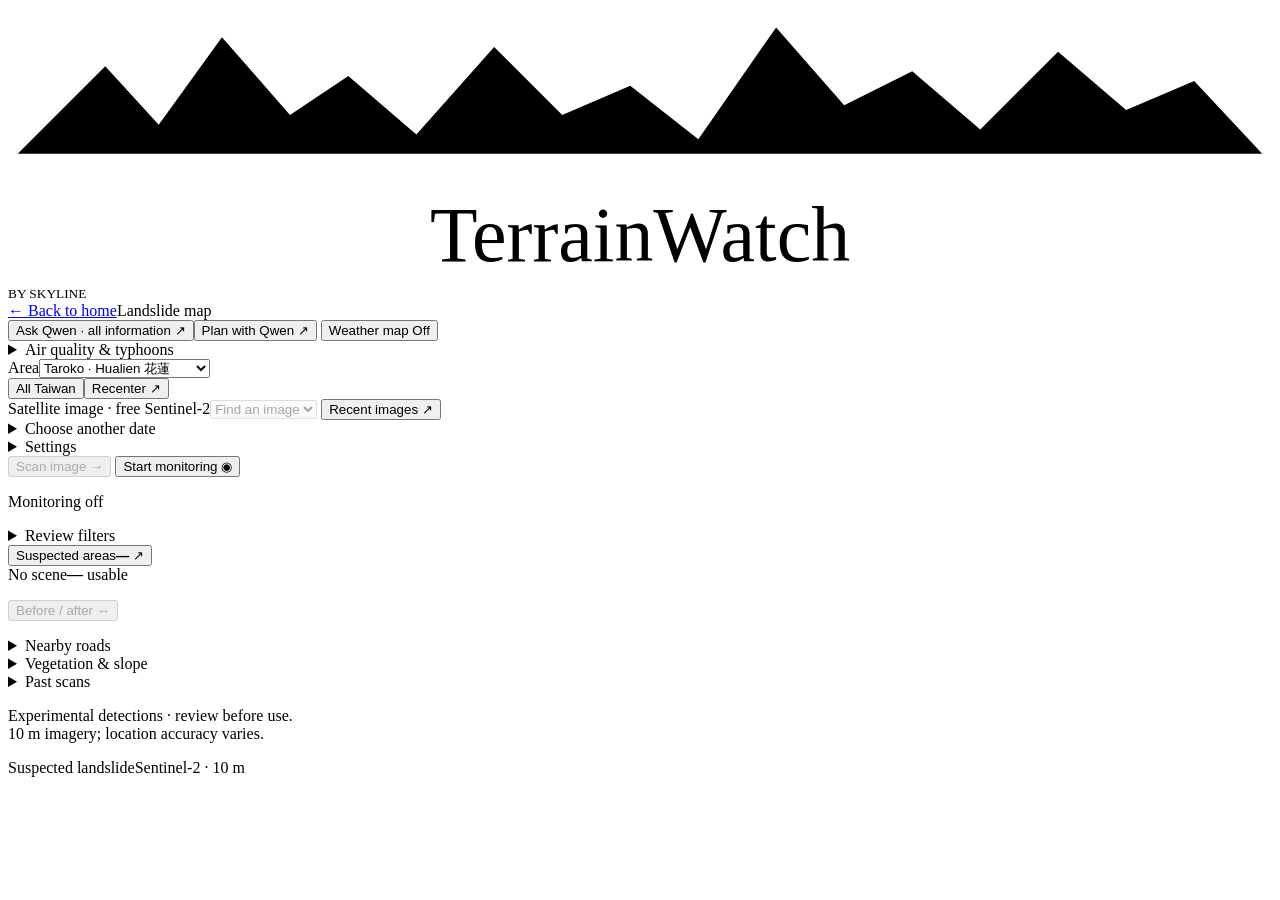
==== commit 5f601625: "Auto-sync 2026-11-16 09:10:34 from MacBook-Air-4.local" ====
--- a/submission/static/index.html
+++ b/submission/static/index.html
@@ -1,9 +1,9 @@
 <!doctype html>
-<html lang="en"><head><meta charset="utf-8"><meta name="viewport" content="width=device-width,initial-scale=1"><title>Skyline · Terrain Watch</title><link rel="icon" href="data:image/svg+xml,%3Csvg xmlns=%27http://www.w3.org/2000/svg%27 viewBox=%270 0 64 64%27%3E%3Crect width=%2764%27 height=%2764%27 rx=%2712%27 fill=%27%231b2422%27/%3E%3Cpath d=%27M10 48L28 14L38 34L45 24L56 48%27 fill=%27none%27 stroke=%27%23FFC24B%27 stroke-width=%274%27/%3E%3C/svg%3E"><link rel="stylesheet" href="/static/vendor/leaflet.css"><link rel="stylesheet" href="/static/style.css?v=20261116-location1"><link rel="preconnect" href="https://fonts.googleapis.com"><link rel="preconnect" href="https://fonts.gstatic.com" crossorigin><link href="https://fonts.googleapis.com/css2?family=Bricolage+Grotesque:wght@400;500;600;700;800&family=Inter:wght@400;500;600;700&display=swap" rel="stylesheet"><link rel="stylesheet" href="/static/skyline-theme.css?v=3"><link rel="stylesheet" href="/static/workspace.css?v=20261116-review-buttons"></head>
+<html lang="en"><head><script>(function(){var a="dynamic";try{a=localStorage.getItem("skyline-appearance")||"dynamic"}catch(e){}if(a==="dynamic"){var h=new Date().getHours();a=h>=6&&h<18?"light":"dark"}document.documentElement.dataset.appearance=a})();</script><meta charset="utf-8"><meta name="viewport" content="width=device-width,initial-scale=1"><title>Skyline · TerrainWatch</title><link rel="icon" href="data:image/svg+xml,%3Csvg xmlns=%27http://www.w3.org/2000/svg%27 viewBox=%270 0 64 64%27%3E%3Crect width=%2764%27 height=%2764%27 rx=%2712%27 fill=%27%231b2422%27/%3E%3Cpath d=%27M10 48L28 14L38 34L45 24L56 48%27 fill=%27none%27 stroke=%27%23FFC24B%27 stroke-width=%274%27/%3E%3C/svg%3E"><link rel="stylesheet" href="/static/vendor/leaflet.css"><link rel="stylesheet" href="/static/style.css?v=20261116-location1"><link rel="preconnect" href="https://fonts.googleapis.com"><link rel="preconnect" href="https://fonts.gstatic.com" crossorigin><link href="https://fonts.googleapis.com/css2?family=Bricolage+Grotesque:wght@400;500;600;700;800&family=Inter:wght@400;500;600;700&display=swap" rel="stylesheet"><link rel="stylesheet" href="/static/skyline-theme.css?v=4"><link rel="stylesheet" href="/static/workspace.css?v=1"></head>
 <body>
 <div id="map" aria-label="Taiwan satellite and landslide map"></div>
 <section id="windy-surface" class="windy-surface" hidden aria-label="Windy weather map"><iframe id="windy-frame" title="Windy interactive forecast map" referrerpolicy="strict-origin-when-cross-origin"></iframe></section><aside class="controls">
-<div class="brand"><span class="brand-icon">⌁</span><span>Terrain Watch<small>SKYLINE · TAIWAN</small></span><span class="live-dot" title="Local server"></span></div>
+<div class="brand tw-brand"><span class="tw-logo" role="img" aria-label="TerrainWatch"><svg viewBox="0 0 260 56" aria-hidden="true"><path class="tw-ridge" d="M2 30 L20 12 L31 24 L44 6 L58 22 L70 14 L84 26 L100 8 L114 22 L128 16 L142 27 L158 4 L172 20 L186 13 L200 25 L216 9 L230 21 L244 15 L258 30"/><text x="130" y="52" text-anchor="middle">TerrainWatch</text></svg><small class="tw-by">BY SKYLINE</small></span><span class="live-dot" title="Server running"></span></div>
 <nav class="workspace-nav" aria-label="Workspace"><a href="/skyline/#home">← Back to home</a><span aria-current="page">Landslide map</span></nav>
 <button class="secondary" data-workspace-qwen>Ask Qwen · all information ↗</button><button id="ask-qwen" class="secondary assistant-open">Plan with Qwen <span>↗</span></button>
 <button id="weather-toggle" class="secondary" aria-pressed="false">Weather map <span>Off</span></button><div id="weather-controls" hidden><label for="weather-mode">Weather view</label><select id="weather-mode"><option value="native">Our weather + landslides</option><option value="windy">Windy · interactive map</option></select><div id="windy-options" hidden><label for="windy-layer">Windy layer</label><select id="windy-layer"><option value="wind">Wind</option><option value="rain">Rain / thunder</option><option value="temp">Temperature</option><option value="clouds">Clouds</option></select><div class="map-actions"><button id="windy-taiwan" class="text-button">All Taiwan ↗</button><button id="windy-area" class="text-button">Selected scan area ↗</button></div><p class="hint">Windy is a separate interactive map. Choose Our weather + landslides for segmentation overlays. Qwen and saved reports use MET Norway; forecast values and times may differ.</p></div><div id="native-weather-options">
@@ -20,7 +20,7 @@
 <details id="settings"><summary>Settings</summary><div class="row"><div><label for="lat">Latitude</label><input id="lat" type="number" step="0.0001" value="24.16" min="21.8" max="26.5"></div><div><label for="lon">Longitude</label><input id="lon" type="number" step="0.0001" value="121.60" min="118.0" max="122.1"></div></div><div class="row area-row"><label for="width">Area width</label><select id="width"><option value="2">2 × 2 km</option><option value="6" selected>6 × 6 km</option><option value="12">12 × 12 km</option><option value="24">24 × 24 km</option><option value="36">36 × 36 km</option><option value="60">60 × 60 km</option></select></div><label for="model">Model</label><select id="model"></select><div class="row area-row"><label for="confidence">Segmentation threshold</label><output id="confidence-value">0.35</output></div><input id="confidence" type="range" min="0.001" max="0.95" step="0.001" value="0.35"><p id="model-note" class="hint">U-Net · infrared + terrain · 128 px at native 10 m. Threshold is a model score, not landslide risk.</p><p class="hint">Click the map to move the area.</p></details>
 <button id="scan" class="primary" disabled>Scan image <span>→</span></button>
 <div id="progress-wrap" hidden><div class="progress-track"><div id="progress"></div></div><p id="scan-status" aria-live="polite"></p></div><div id="error" role="alert" hidden></div>
-<button id="watch" class="secondary">Start monitoring <span>◉</span></button><button id="check-now" class="text-button" hidden>Check now ↻</button><p id="watch-status" class="hint watch-hint" aria-live="polite">Monitoring off</p><button id="national-open" class="secondary">Whole-Taiwan watch <span>↗</span></button><details id="hourly-reports"><summary>Hourly reports</summary><p class="hint">Saved every hour while monitoring runs, even without new imagery. Latest 24 shown; last 168 retained. No reports while this Mac or server is off.</p><div id="hourly-report-list">No reports saved yet.</div></details>
+<button id="watch" class="secondary">Start monitoring <span>◉</span></button><button id="check-now" class="text-button" hidden>Check now ↻</button><p id="watch-status" class="hint watch-hint" aria-live="polite">Monitoring off</p>
 <details id="review-filters"><summary>Review filters <span id="filter-badge"></span></summary><label class="filter-check"><input id="filter-vegetation" type="checkbox"> Vegetation loss supported</label><label class="filter-check"><input id="filter-road" type="checkbox"> Within 200 m of a mapped road</label><label for="filter-size">Minimum footprint</label><select id="filter-size"><option value="0">Any size</option><option value="1000">0.1 ha</option><option value="5000">0.5 ha</option><option value="10000">1 ha</option><option value="50000">5 ha</option></select><p id="filter-summary" class="hint" aria-live="polite">Select a scan to review candidates.</p><button id="reset-filters" class="text-button">Reset · show all</button><p class="hint">Filters combine. Missing evidence does not pass a filter. Qwen and downloads use the complete scan.</p></details>
 <button id="toggle-results" class="result-toggle"><span>Suspected areas</span><span><b id="count">—</b> ↗</span></button>
 <div class="meta"><span id="acquired">No scene</span><span><b id="usable">—</b> usable</span></div>
@@ -61,4 +61,4 @@
 </section>
 <div class="map-bottom"><span class="legend"><i></i> Suspected landslide</span><span id="map-badge-text">Sentinel-2 · 10 m</span></div>
 <span id="map-title" hidden></span>
-<script src="/static/vendor/leaflet.js"></script><script src="/static/review_filters.js?v=1"></script><script src="/static/scan_display.js?v=1"></script><script src="/static/app.js?v=20261116-hourly"></script><script src="/static/review.js?v=20261116-location1"></script><script src="/static/weather.js?v=20261116-location1"></script><script src="/static/assistant.js?v=20261116-location1"></script><script src="/static/workspace.js?v=20261116-national"></script><script src="/static/skyline.js?v=20261116-review-buttons"></script><script src="/static/national.js?v=3"></script></body></html>
+<script src="/static/vendor/leaflet.js"></script><script src="/static/review_filters.js?v=1"></script><script src="/static/scan_display.js?v=1"></script><script src="/static/app.js?v=20261116-location1"></script><script src="/static/review.js?v=20261116-location1"></script><script src="/static/weather.js?v=20261116-location1"></script><script src="/static/assistant.js?v=20261116-location1"></script><script src="/static/workspace.js?v=1"></script><script src="/static/skyline.js?v=2"></script></body></html>
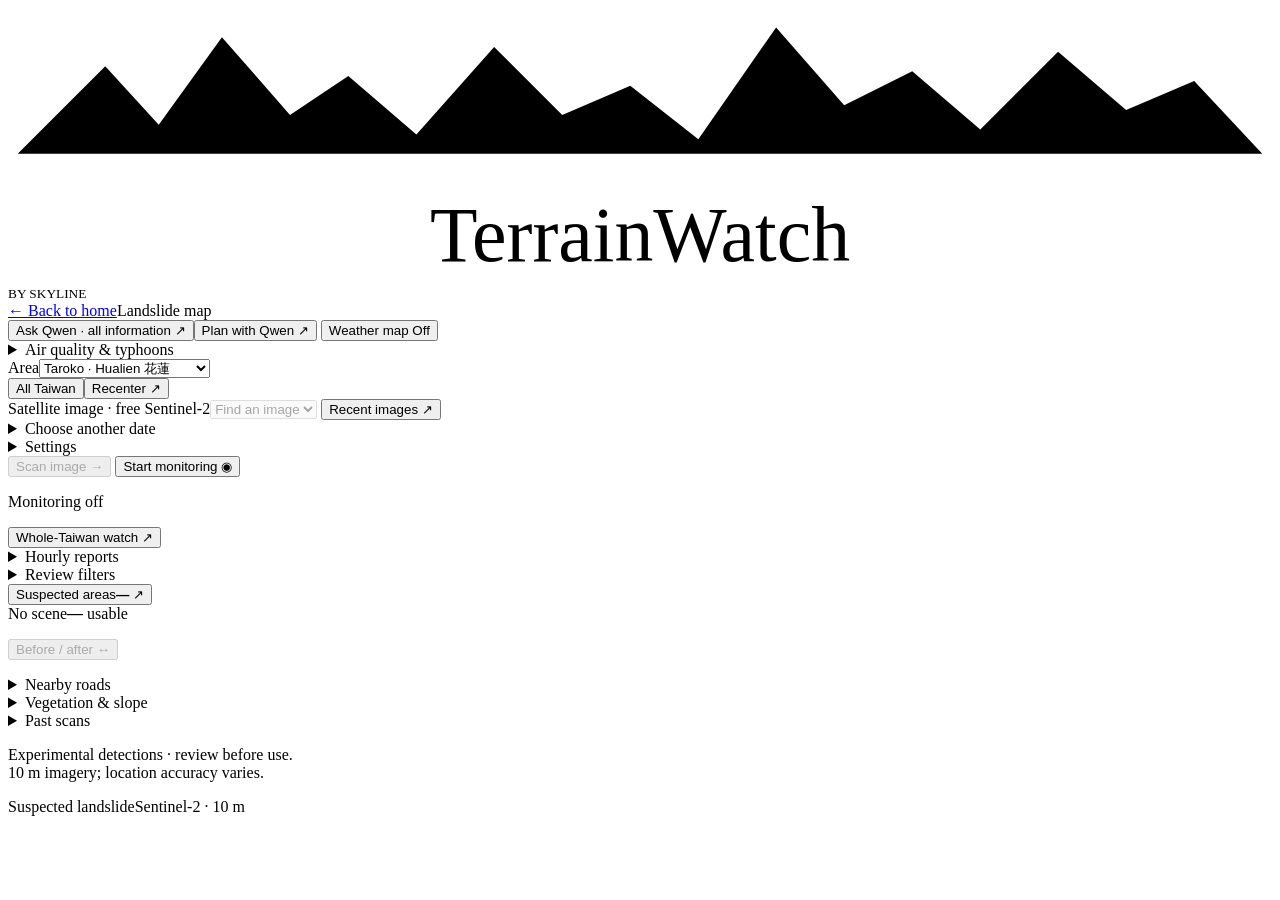
==== commit 6acfee67: "Merge teammate UI updates with national monitoring release" ====
--- a/submission/static/index.html
+++ b/submission/static/index.html
@@ -1,5 +1,5 @@
 <!doctype html>
-<html lang="en"><head><script>(function(){var a="dynamic";try{a=localStorage.getItem("skyline-appearance")||"dynamic"}catch(e){}if(a==="dynamic"){var h=new Date().getHours();a=h>=6&&h<18?"light":"dark"}document.documentElement.dataset.appearance=a})();</script><meta charset="utf-8"><meta name="viewport" content="width=device-width,initial-scale=1"><title>Skyline · TerrainWatch</title><link rel="icon" href="data:image/svg+xml,%3Csvg xmlns=%27http://www.w3.org/2000/svg%27 viewBox=%270 0 64 64%27%3E%3Crect width=%2764%27 height=%2764%27 rx=%2712%27 fill=%27%231b2422%27/%3E%3Cpath d=%27M10 48L28 14L38 34L45 24L56 48%27 fill=%27none%27 stroke=%27%23FFC24B%27 stroke-width=%274%27/%3E%3C/svg%3E"><link rel="stylesheet" href="/static/vendor/leaflet.css"><link rel="stylesheet" href="/static/style.css?v=20261116-location1"><link rel="preconnect" href="https://fonts.googleapis.com"><link rel="preconnect" href="https://fonts.gstatic.com" crossorigin><link href="https://fonts.googleapis.com/css2?family=Bricolage+Grotesque:wght@400;500;600;700;800&family=Inter:wght@400;500;600;700&display=swap" rel="stylesheet"><link rel="stylesheet" href="/static/skyline-theme.css?v=4"><link rel="stylesheet" href="/static/workspace.css?v=1"></head>
+<html lang="en"><head><script>(function(){var a="dynamic";try{a=localStorage.getItem("skyline-appearance")||"dynamic"}catch(e){}if(a==="dynamic"){var h=new Date().getHours();a=h>=6&&h<18?"light":"dark"}document.documentElement.dataset.appearance=a})();</script><meta charset="utf-8"><meta name="viewport" content="width=device-width,initial-scale=1"><title>Skyline · TerrainWatch</title><link rel="icon" href="data:image/svg+xml,%3Csvg xmlns=%27http://www.w3.org/2000/svg%27 viewBox=%270 0 64 64%27%3E%3Crect width=%2764%27 height=%2764%27 rx=%2712%27 fill=%27%231b2422%27/%3E%3Cpath d=%27M10 48L28 14L38 34L45 24L56 48%27 fill=%27none%27 stroke=%27%23FFC24B%27 stroke-width=%274%27/%3E%3C/svg%3E"><link rel="stylesheet" href="/static/vendor/leaflet.css"><link rel="stylesheet" href="/static/style.css?v=20261116-location1"><link rel="preconnect" href="https://fonts.googleapis.com"><link rel="preconnect" href="https://fonts.gstatic.com" crossorigin><link href="https://fonts.googleapis.com/css2?family=Bricolage+Grotesque:wght@400;500;600;700;800&family=Inter:wght@400;500;600;700&display=swap" rel="stylesheet"><link rel="stylesheet" href="/static/skyline-theme.css?v=4"><link rel="stylesheet" href="/static/workspace.css?v=20261116-review-buttons"></head>
 <body>
 <div id="map" aria-label="Taiwan satellite and landslide map"></div>
 <section id="windy-surface" class="windy-surface" hidden aria-label="Windy weather map"><iframe id="windy-frame" title="Windy interactive forecast map" referrerpolicy="strict-origin-when-cross-origin"></iframe></section><aside class="controls">
@@ -20,7 +20,7 @@
 <details id="settings"><summary>Settings</summary><div class="row"><div><label for="lat">Latitude</label><input id="lat" type="number" step="0.0001" value="24.16" min="21.8" max="26.5"></div><div><label for="lon">Longitude</label><input id="lon" type="number" step="0.0001" value="121.60" min="118.0" max="122.1"></div></div><div class="row area-row"><label for="width">Area width</label><select id="width"><option value="2">2 × 2 km</option><option value="6" selected>6 × 6 km</option><option value="12">12 × 12 km</option><option value="24">24 × 24 km</option><option value="36">36 × 36 km</option><option value="60">60 × 60 km</option></select></div><label for="model">Model</label><select id="model"></select><div class="row area-row"><label for="confidence">Segmentation threshold</label><output id="confidence-value">0.35</output></div><input id="confidence" type="range" min="0.001" max="0.95" step="0.001" value="0.35"><p id="model-note" class="hint">U-Net · infrared + terrain · 128 px at native 10 m. Threshold is a model score, not landslide risk.</p><p class="hint">Click the map to move the area.</p></details>
 <button id="scan" class="primary" disabled>Scan image <span>→</span></button>
 <div id="progress-wrap" hidden><div class="progress-track"><div id="progress"></div></div><p id="scan-status" aria-live="polite"></p></div><div id="error" role="alert" hidden></div>
-<button id="watch" class="secondary">Start monitoring <span>◉</span></button><button id="check-now" class="text-button" hidden>Check now ↻</button><p id="watch-status" class="hint watch-hint" aria-live="polite">Monitoring off</p>
+<button id="watch" class="secondary">Start monitoring <span>◉</span></button><button id="check-now" class="text-button" hidden>Check now ↻</button><p id="watch-status" class="hint watch-hint" aria-live="polite">Monitoring off</p><button id="national-open" class="secondary">Whole-Taiwan watch <span>↗</span></button><details id="hourly-reports"><summary>Hourly reports</summary><p class="hint">Saved every hour while monitoring runs, even without new imagery. Latest 24 shown; last 168 retained. No reports while this Mac or server is off.</p><div id="hourly-report-list">No reports saved yet.</div></details>
 <details id="review-filters"><summary>Review filters <span id="filter-badge"></span></summary><label class="filter-check"><input id="filter-vegetation" type="checkbox"> Vegetation loss supported</label><label class="filter-check"><input id="filter-road" type="checkbox"> Within 200 m of a mapped road</label><label for="filter-size">Minimum footprint</label><select id="filter-size"><option value="0">Any size</option><option value="1000">0.1 ha</option><option value="5000">0.5 ha</option><option value="10000">1 ha</option><option value="50000">5 ha</option></select><p id="filter-summary" class="hint" aria-live="polite">Select a scan to review candidates.</p><button id="reset-filters" class="text-button">Reset · show all</button><p class="hint">Filters combine. Missing evidence does not pass a filter. Qwen and downloads use the complete scan.</p></details>
 <button id="toggle-results" class="result-toggle"><span>Suspected areas</span><span><b id="count">—</b> ↗</span></button>
 <div class="meta"><span id="acquired">No scene</span><span><b id="usable">—</b> usable</span></div>
@@ -61,4 +61,4 @@
 </section>
 <div class="map-bottom"><span class="legend"><i></i> Suspected landslide</span><span id="map-badge-text">Sentinel-2 · 10 m</span></div>
 <span id="map-title" hidden></span>
-<script src="/static/vendor/leaflet.js"></script><script src="/static/review_filters.js?v=1"></script><script src="/static/scan_display.js?v=1"></script><script src="/static/app.js?v=20261116-location1"></script><script src="/static/review.js?v=20261116-location1"></script><script src="/static/weather.js?v=20261116-location1"></script><script src="/static/assistant.js?v=20261116-location1"></script><script src="/static/workspace.js?v=1"></script><script src="/static/skyline.js?v=2"></script></body></html>
+<script src="/static/vendor/leaflet.js"></script><script src="/static/review_filters.js?v=1"></script><script src="/static/scan_display.js?v=1"></script><script src="/static/app.js?v=20261116-hourly"></script><script src="/static/review.js?v=20261116-location1"></script><script src="/static/weather.js?v=20261116-location1"></script><script src="/static/assistant.js?v=20261116-location1"></script><script src="/static/workspace.js?v=20261116-national"></script><script src="/static/skyline.js?v=20261116-review-buttons"></script><script src="/static/national.js?v=3"></script></body></html>
